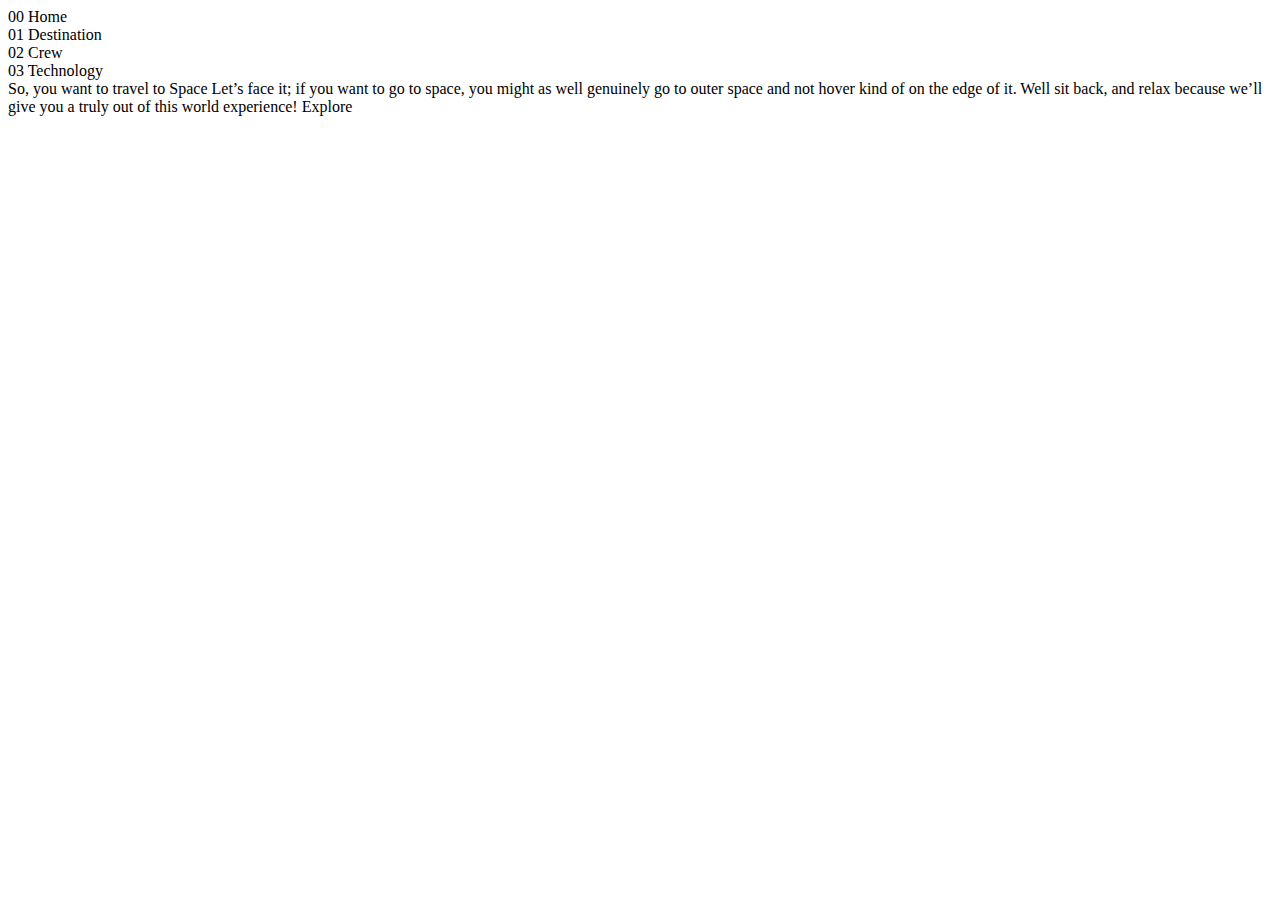
==== space-tourism-website-main/starter-code/index.html @ be997d67 "add arquivos" ====
<!DOCTYPE html>
<html lang="en">
<head>
  <meta charset="UTF-8">
  <meta name="viewport" content="width=device-width, initial-scale=1.0">

  <link rel="icon" type="image/png" sizes="32x32" href="./assets/favicon-32x32.png">
  
  <title>Frontend Mentor | Space tourism website</title>
</head>
<body>

  <header>
    <nav>
      <li>00 Home</li>
      <li>01 Destination</li>
      <li>02 Crew</li>
      <li>03 Technology</li>
    </nav>
  </header>
  <main>
    So, you want to travel to
    Space
    Let’s face it; if you want to go to space, you might as well genuinely go to 
    outer space and not hover kind of on the edge of it. Well sit back, and relax 
    because we’ll give you a truly out of this world experience!
  
    Explore
  </main>
</body>
</html>
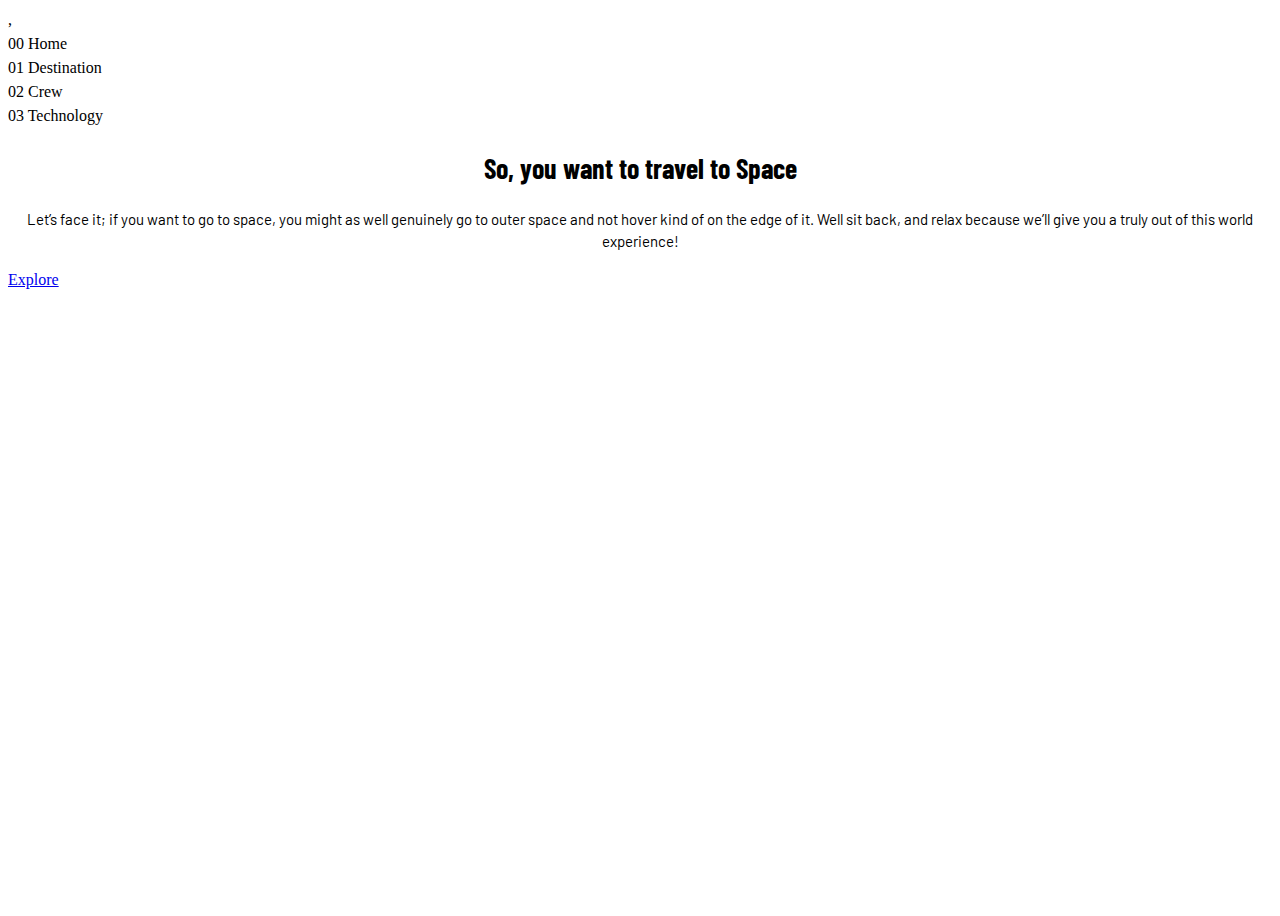
==== commit bdb5c99e: "base quase completo" ====
--- a/space-tourism-website-main/starter-code/index.html
+++ b/space-tourism-website-main/starter-code/index.html
@@ -4,6 +4,7 @@
   <meta charset="UTF-8">
   <meta name="viewport" content="width=device-width, initial-scale=1.0">
 
+  ,<link rel="stylesheet" href="css/style.css">
   <link rel="icon" type="image/png" sizes="32x32" href="./assets/favicon-32x32.png">
   
   <title>Frontend Mentor | Space tourism website</title>
@@ -18,14 +19,20 @@
       <li>03 Technology</li>
     </nav>
   </header>
+
   <main>
-    So, you want to travel to
-    Space
-    Let’s face it; if you want to go to space, you might as well genuinely go to 
-    outer space and not hover kind of on the edge of it. Well sit back, and relax 
-    because we’ll give you a truly out of this world experience!
-  
-    Explore
+    <div>
+      <h1>So, you want to travel to  
+      <span class="d-block text-white">Space</span></h1>
+      <p>
+        Let’s face it; if you want to go to space, you might as well genuinely go to 
+        outer space and not hover kind of on the edge of it. Well sit back, and relax 
+        because we’ll give you a truly out of this world experience!
+      </p>
+    </div>
+    <div class="">
+      <a href="#" class="large-button">Explore</a>
+    </div>
   </main>
 </body>
 </html>--- a/space-tourism-website-main/starter-code/css/style.css
+++ b/space-tourism-website-main/starter-code/css/style.css
@@ -0,0 +1,45 @@
+@charset "UTF-8";
+
+@import url('https://fonts.googleapis.com/css2?family=Barlow&family=Barlow+Condensed&family=Bellefair&display=swap');
+@import url('https://fonts.googleapis.com/css2?family=Open+Sans:wght@300;400&display=swap');
+
+:root {
+    --fontH1: 'Barlow Condensed', sans-serif;
+    --fontSpace: 'Bellefair', serif;
+    --fontText: 'Barlow', sans-serif;
+}
+
+body, html {
+    line-height: 1.5;
+    min-height: 100vh;
+}
+
+h1 {
+    font-family: var(--fontH1);
+    font-size: 28px;
+    text-align: center;
+}
+
+h2 {
+    font-family: var(--fontSpace);
+    font-size: 80px;
+    text-align: center;
+    line-height: 4.75;
+}
+
+p {
+    font-family: var(--fontText);
+    font-size: 15px;
+    text-align: center;
+}
+
+
+.flex {
+    display: flex;
+    gap: var(--gap, 1rem);
+}
+
+.container {
+    padding: 0 2em;
+}
+
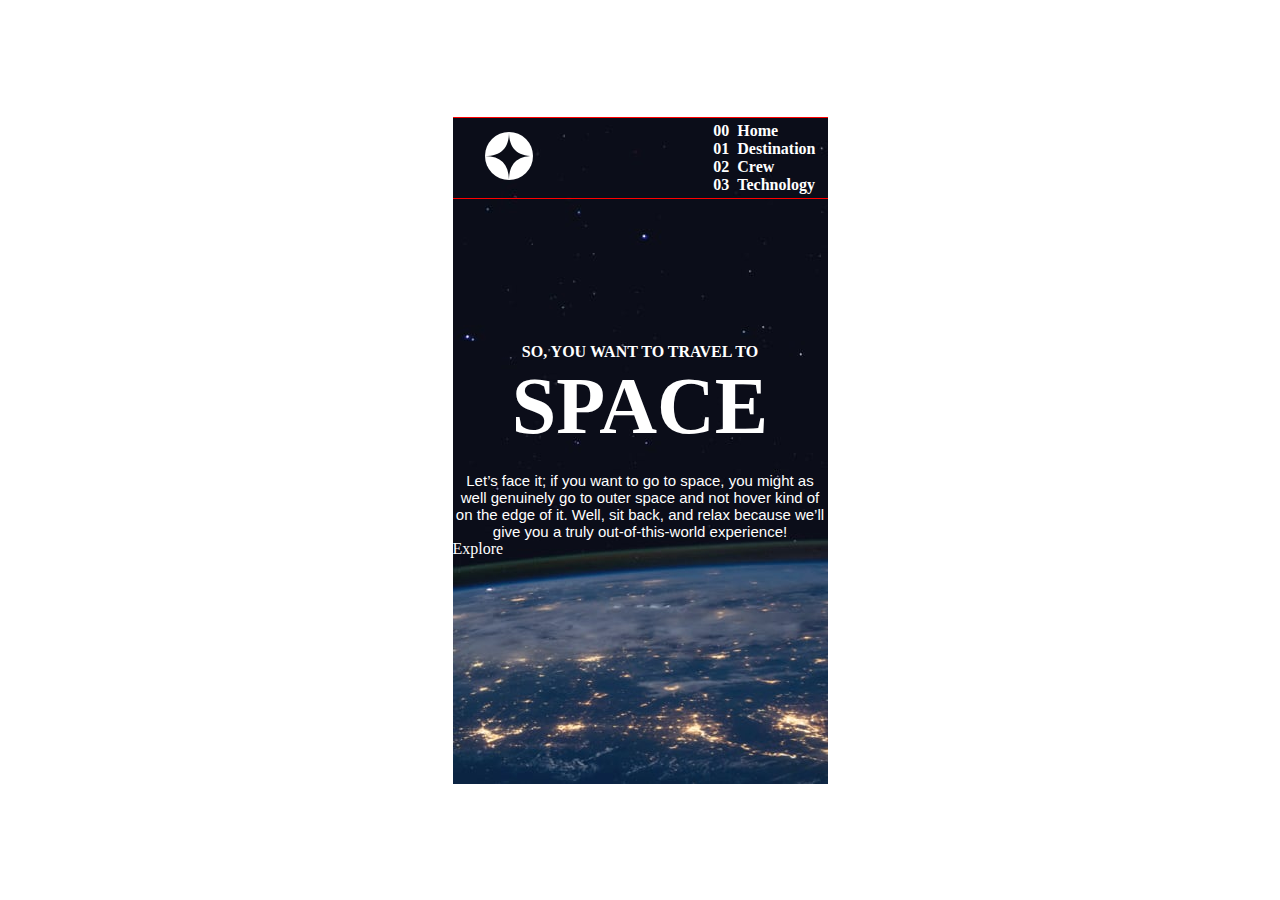
==== commit d433383e: "testando no mobile" ====
--- a/space-tourism-website-main/starter-code/index.html
+++ b/space-tourism-website-main/starter-code/index.html
@@ -1,38 +1,48 @@
 <!DOCTYPE html>
-<html lang="en">
+<html>
+
 <head>
-  <meta charset="UTF-8">
-  <meta name="viewport" content="width=device-width, initial-scale=1.0">
+  <meta charset="utf-8">
+  <meta name="viewport" content="width=device-width, initial-scale=1"> <!-- Adjust viewport settings as needed -->
+  <title>Space Tourism</title>
+  <link href="css/style.css" rel="stylesheet" type="text/css">
+</head>
 
-  ,<link rel="stylesheet" href="css/style.css">
-  <link rel="icon" type="image/png" sizes="32x32" href="./assets/favicon-32x32.png">
-  
-  <title>Frontend Mentor | Space tourism website</title>
-</head>
 <body>
+  <div class="container-main">
+    <header class="primary-header flex">
+      <div>
+        <img class="logo" src="assets/shared/logo.svg">
+      </div>
 
-  <header>
-    <nav>
-      <li>00 Home</li>
-      <li>01 Destination</li>
-      <li>02 Crew</li>
-      <li>03 Technology</li>
-    </nav>
-  </header>
+      <nav>
+        <ul class="primary-navegation">
+          <li><a><span aria-hidden="true">00</span>Home</a></li>
+          <!-- <span aria-hidden="true">00</span> usamos para que não seja lido em voz alta -->
+          <li><a><span aria-hidden="true">01</span>Destination</a></li>
+          <li><a><span aria-hidden="true">02</span>Crew</a></li>
+          <li><a><span aria-hidden="true">03</span>Technology</a></li>
+        </ul>
+      </nav>
+    </header>
 
-  <main>
-    <div>
-      <h1>So, you want to travel to  
-      <span class="d-block text-white">Space</span></h1>
-      <p>
-        Let’s face it; if you want to go to space, you might as well genuinely go to 
-        outer space and not hover kind of on the edge of it. Well sit back, and relax 
-        because we’ll give you a truly out of this world experience!
+    <main>
+      <h1>
+        So, you want to travel to <span class="space font-size">Space</span> 
+      </h1>
+      <p class="text">
+        Let’s face it; if you want to go to space, you might as well genuinely go to
+        outer space and not hover kind of on the edge of it. Well, sit back, and relax
+        because we’ll give you a truly out-of-this-world experience!
       </p>
-    </div>
-    <div class="">
-      <a href="#" class="large-button">Explore</a>
-    </div>
-  </main>
+      <div>
+        Explore
+      </div>
+    </main>
+  </div>
+
+  <script type="module" src="script.js"></script>
+  <script src="https://replit.com/public/js/replit-badge-v2.js" theme="dark" position="bottom-right"></script>
 </body>
+
 </html>--- a/space-tourism-website-main/starter-code/css/style.css
+++ b/space-tourism-website-main/starter-code/css/style.css
@@ -1,45 +1,129 @@
 @charset "UTF-8";
-
-@import url('https://fonts.googleapis.com/css2?family=Barlow&family=Barlow+Condensed&family=Bellefair&display=swap');
 @import url('https://fonts.googleapis.com/css2?family=Open+Sans:wght@300;400&display=swap');
 
+/* Versão Mobile First */
+
 :root {
-    --fontH1: 'Barlow Condensed', sans-serif;
-    --fontSpace: 'Bellefair', serif;
-    --fontText: 'Barlow', sans-serif;
+  --fontH1: 'Barlow Condensed', sans-serif;
+  --fontSpace: 'Bellefair', serif;
+  --fontText: 'Barlow', sans-serif;
+  --img_main: url(space-tourism-website-main/starter-code/assets/home/background-home-mobile.jpg);
+  --img_logo: url(space-tourism-website-main/starter-code/assets/shared/logo.svg);
+}
+
+* {
+  margin: 0px;
+  padding: 0px;
+  overflow: hidden;
+}
+
+.flex {
+  display: flex;
+  gap: var(--gap, 1rem);
 }
 
 body, html {
-    line-height: 1.5;
-    min-height: 100vh;
+  display: flex;
+  justify-content: center;
+  align-items: center;
+  height: 100vh;
+  color: white;
+}
+
+.container-main {
+  display: flex;
+  flex-direction: column;
+  align-items: center;
+  justify-content: center;
+  position: relative;
+  flex-wrap: wrap;
+  width: 375px;
+  height: 667px;
+  align-content: center;
+  margin: 0 auto;
+  background-image: url(/space-tourism-website-main/starter-code/assets/home/background-home-mobile.jpg);
+}
+
+h1, p {
+  gap: 1rem;
+  text-align: center;
+  color: white;
 }
 
 h1 {
-    font-family: var(--fontH1);
-    font-size: 28px;
-    text-align: center;
+  text-transform: uppercase;
+  font-size: 16px;
 }
 
-h2 {
-    font-family: var(--fontSpace);
-    font-size: 80px;
-    text-align: center;
-    line-height: 4.75;
+.space {
+  font-family: var(--fontSpace);
+  color: white;
+  font-size: 80px;
+  text-align: center;
+  text-transform: uppercase;
 }
 
 p {
-    font-family: var(--fontText);
-    font-size: 15px;
-    text-align: center;
+  font-family: var(--fontText);
+  font-size: 15px;
+  padding-top: 20px;
+}
+
+header {
+  /* display: flex; */
+}
+
+.logo {
+  margin: 2rem;
+}
+
+.primary-header {
+  position: absolute;
+  top: 0px;
+  display: flex;
+  width: 100%;
+  height: 80px;
+  border: 1px solid red;
+  justify-content: space-between;
+  align-content: center;
+  flex-direction: row;
+  flex-wrap: wrap;
+  align-items: center;
+}
+
+.primary-navegation {
+  list-style: none;
+  padding: 0;
+  margin: 0;
+  font-weight: 700;
+  margin-inline-end: 0.75em;
+}
+
+.primary-navegation a {
+  text-decoration: none;
+}
+
+.primary-header a > [aria-hidden="true"] {
+  font-weight: 700;
+  margin-inline-end: .5em;
+}
+
+/* .primary-navegation li {
+  display: inline;
+  margin-right: 10px;
+} */
+
+@media (max-width: 35em) {
+  .primary-navegation {
+    position: fixed;
+    inset: 0 0 0 40%;
+    right: 14%;
+    top: 122px;
+    background: steelblue;
+    width: 231px;
+    height: 665px;
+  }
 }
 
 
-.flex {
-    display: flex;
-    gap: var(--gap, 1rem);
-}
 
-.container {
-    padding: 0 2em;
-}
-
